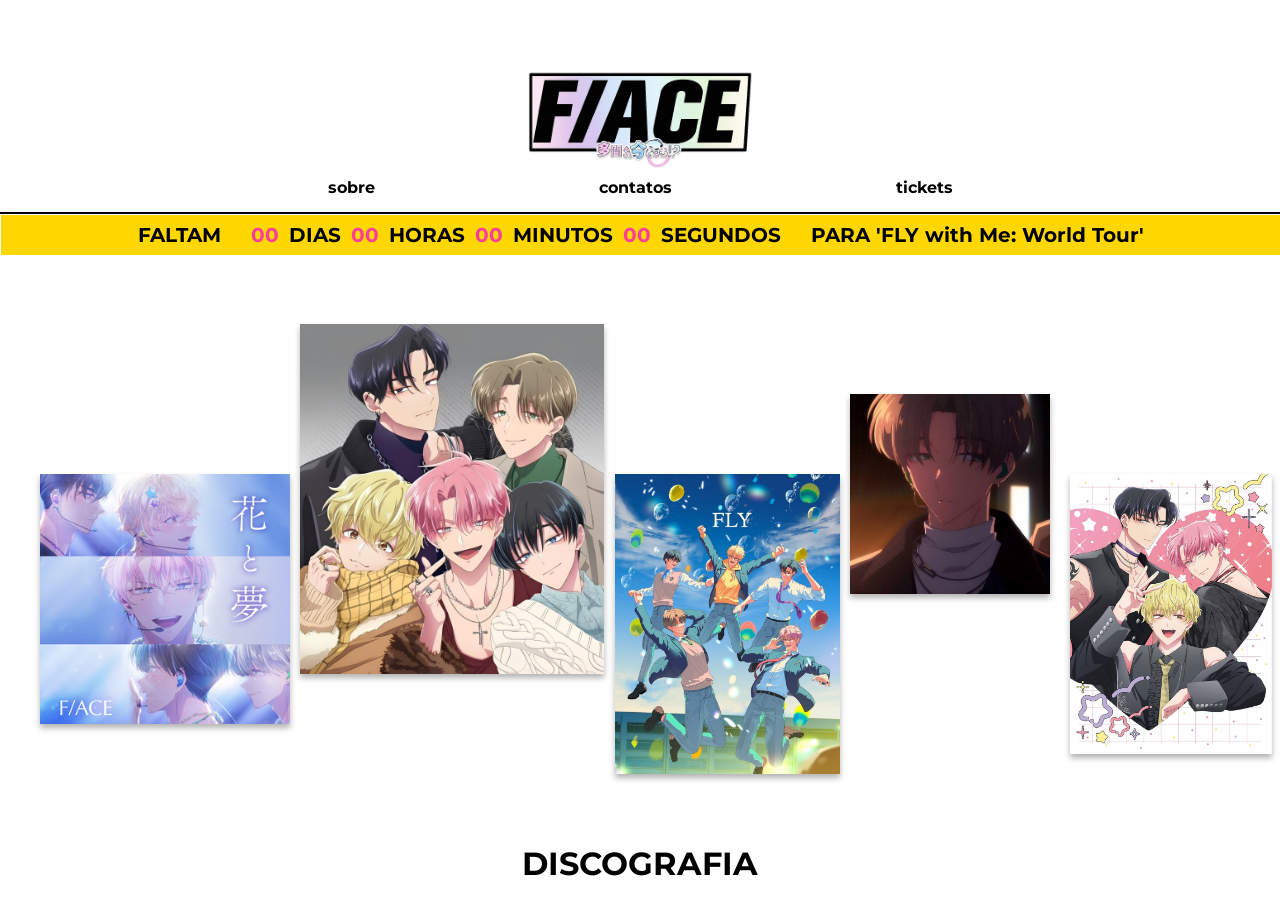
==== index.html @ 93c7182a "Add files via upload" ====
<!DOCTYPE html>
<html lang="pt-br">
<head>
    <meta charset="UTF-8">
    <meta name="viewport" content="width=device-width, initial-scale=1.0">
    <link rel="stylesheet" href="style.css">
    <link href="https://fonts.googleapis.com/css2?family=Montserrat:wght@700&display=swap" rel="stylesheet"> 
    <link rel="stylesheet" href="style.css">
    <link rel="stylesheet" href="projeto-contador/js.js">

    <title>Contador</title>
</head>
<body>
    <header class="header">
        <center>
            <img src="midias/facelogo.png" alt="" class="logo">
        </center>

        <div class="links">
          <center>
            <a href="#">sobre</a>
            <a href="#">contatos</a>
            <a href="#">tickets</a>
          </center>
        </div>   
    </header>
    
    <center>
    <div class="countdown"><!--contagem regressiva-->
        <h2 class="text-c">FALTAM</h2>
        <div class="horas">
            <h1 id="dias" class="numero">00</h1>
            <h2 class="text-c">DIAS</h2>

            <h1 id="horas" class="numero">00</h1>
            <h2 class="text-c">HORAS</h2>

            <h1  id="minutos" class="numero">00</h1>
            <h2 class="text-c">MINUTOS</h2>

            <h1 id="segundos" class="numero">00</h1>
            <h2 class="text-c">SEGUNDOS</h2>
                    
        </div>
        <h2 class="text-c">PARA   'FLY with Me: World Tour'</h2>

    </div><!--Final contagem regressiva-->
    </center>
    <br><br>
    <!--Banner-->
    <center>
    <div class="banner">
        <img src="midias/albumface.jpg" alt="membros face" class="img1"> 
        <img src="midias/facebanner.jpg" alt="membros face" class="img2"> 
        <img src="midias/keito4.jpeg" alt="membros face" class="img3"> 
        <img src="midias/fly.jpg" alt="membros face" class="img4"> 
        <img src="midias/banner2.jpg" alt="membros face" class="img5"> 
    </div> 
    </center>
  
    <!--fechamento banner-->
    
    <center><h1>DISCOGRAFIA</h1></center>
    <br><br>

    <script src="js.js"></script>
</body>
</html>
---- style.css ----
@import url('https://fonts.googleapis.com/css2?family=Montserrat:ital,wght@0,100..900;1,100..900&family=Nunito+Sans:ital,opsz,wght@0,6..12,200..1000;1,6..12,200..1000&family=Ubuntu:ital,wght@0,300;0,400;0,500;0,700;1,300;1,400;1,500;1,700&display=swap');
@keyframes fadeIn {
  from {
    opacity: 0;
    transform: translateY(20px); /* Optional: Starts slightly lower for a subtle lift effect */
  }
  to {
    opacity: 1;
    transform: translateY(0);    /* Moves back to its normal position */
  }
}

*{
    margin: 0px;
  
}

body{
    font-family: montserrat;
}
/*começo cabeçalho*/

header{
    display: flex;
    flex-direction:column;
    justify-self: center;
    text-align: center;
    border-bottom: 2px solid black;
    padding-bottom: 15px;
    margin-top: 50px;
}
.logo{
    width: 225px;
    height: auto;
    margin-top: 20px;
}
.links{
   display: flexbox;
   flex-direction: row;
}
a{
    color: black;
    text-decoration: none;
    font-family: 'Montserrat';
    font-weight: bold;
    text-align: center;
    margin: 110px;
    transition: 0.3s ease;

}
a:hover{
    color: gray;
}

/*final cabeçalho*/

/*Contagem regressiva*/

.countdown{
    width: 100%;
    height: 40px;
    display: flex;
    flex-direction:row;
    justify-content: center;
    margin: 1px;
    gap: 30px;
    background-color: #FFD700;
    align-items: center;
    font-family:montserrat;
    font-size: 10px;
}

.horas{
    display: flex;
    flex-direction: row;
    gap: 10px;
    align-items: center;
}

.text-c{
    font-size: 20px;
}
.numero{
    color:  rgb(253, 60, 156);
}

/*contagem regresiva final*/

/*img banner*/

.img1{
    width: auto;
    height: 250px;
    left: 40px;
    top: 180px;
    position: absolute;
    animation: fadeIn 1.0s ease-out forwards; 
    box-shadow: 0 4px 6px rgba(0, 0, 0, 0.3);
}

.img2{
    width:auto;
    height: 350px;
    position: absolute;
    left: 300px;
    top: 30px;
    animation: fadeIn 1.1s ease-out forwards; 
    box-shadow: 0 4px 6px rgba(0, 0, 0, 0.3);
}

.img3{
    width:auto;
    height: 200px;
    position: absolute;
    left: 850px;
    top: 100px;
    animation: fadeIn 1.2s ease-out forwards;
    box-shadow: 0 4px 6px rgba(0, 0, 0, 0.3); 
}

.img4{
    width: auto;
    height: 300px;
    left: 615px;
    top: 180px;
    position: absolute;
    animation: fadeIn 1.3s ease-out forwards; 
    box-shadow: 0 4px 6px rgba(0, 0, 0, 0.3);
}
.img5{
    width: auto;
    height: 280px;
    left: 1070px;
    top: 180px;
    position: absolute; 
    animation: fadeIn 1.4s ease-out forwards; 
    box-shadow: 0 4px 6px rgba(0, 0, 0, 0.3);   
}

.banner{
    display: flex;
    flex-direction: row;
    position: relative;
    height: 550px;
}

.organizar{
    display: flex;
    flex-direction: row;
    justify-content: space-between;
}

.musica{
    width: 5px;
    height: 90px;
}
---- style.css ----
@import url('https://fonts.googleapis.com/css2?family=Montserrat:ital,wght@0,100..900;1,100..900&family=Nunito+Sans:ital,opsz,wght@0,6..12,200..1000;1,6..12,200..1000&family=Ubuntu:ital,wght@0,300;0,400;0,500;0,700;1,300;1,400;1,500;1,700&display=swap');
@keyframes fadeIn {
  from {
    opacity: 0;
    transform: translateY(20px); /* Optional: Starts slightly lower for a subtle lift effect */
  }
  to {
    opacity: 1;
    transform: translateY(0);    /* Moves back to its normal position */
  }
}

*{
    margin: 0px;
  
}

body{
    font-family: montserrat;
}
/*começo cabeçalho*/

header{
    display: flex;
    flex-direction:column;
    justify-self: center;
    text-align: center;
    border-bottom: 2px solid black;
    padding-bottom: 15px;
    margin-top: 50px;
}
.logo{
    width: 225px;
    height: auto;
    margin-top: 20px;
}
.links{
   display: flexbox;
   flex-direction: row;
}
a{
    color: black;
    text-decoration: none;
    font-family: 'Montserrat';
    font-weight: bold;
    text-align: center;
    margin: 110px;
    transition: 0.3s ease;

}
a:hover{
    color: gray;
}

/*final cabeçalho*/

/*Contagem regressiva*/

.countdown{
    width: 100%;
    height: 40px;
    display: flex;
    flex-direction:row;
    justify-content: center;
    margin: 1px;
    gap: 30px;
    background-color: #FFD700;
    align-items: center;
    font-family:montserrat;
    font-size: 10px;
}

.horas{
    display: flex;
    flex-direction: row;
    gap: 10px;
    align-items: center;
}

.text-c{
    font-size: 20px;
}
.numero{
    color:  rgb(253, 60, 156);
}

/*contagem regresiva final*/

/*img banner*/

.img1{
    width: auto;
    height: 250px;
    left: 40px;
    top: 180px;
    position: absolute;
    animation: fadeIn 1.0s ease-out forwards; 
    box-shadow: 0 4px 6px rgba(0, 0, 0, 0.3);
}

.img2{
    width:auto;
    height: 350px;
    position: absolute;
    left: 300px;
    top: 30px;
    animation: fadeIn 1.1s ease-out forwards; 
    box-shadow: 0 4px 6px rgba(0, 0, 0, 0.3);
}

.img3{
    width:auto;
    height: 200px;
    position: absolute;
    left: 850px;
    top: 100px;
    animation: fadeIn 1.2s ease-out forwards;
    box-shadow: 0 4px 6px rgba(0, 0, 0, 0.3); 
}

.img4{
    width: auto;
    height: 300px;
    left: 615px;
    top: 180px;
    position: absolute;
    animation: fadeIn 1.3s ease-out forwards; 
    box-shadow: 0 4px 6px rgba(0, 0, 0, 0.3);
}
.img5{
    width: auto;
    height: 280px;
    left: 1070px;
    top: 180px;
    position: absolute; 
    animation: fadeIn 1.4s ease-out forwards; 
    box-shadow: 0 4px 6px rgba(0, 0, 0, 0.3);   
}

.banner{
    display: flex;
    flex-direction: row;
    position: relative;
    height: 550px;
}

.organizar{
    display: flex;
    flex-direction: row;
    justify-content: space-between;
}

.musica{
    width: 5px;
    height: 90px;
}
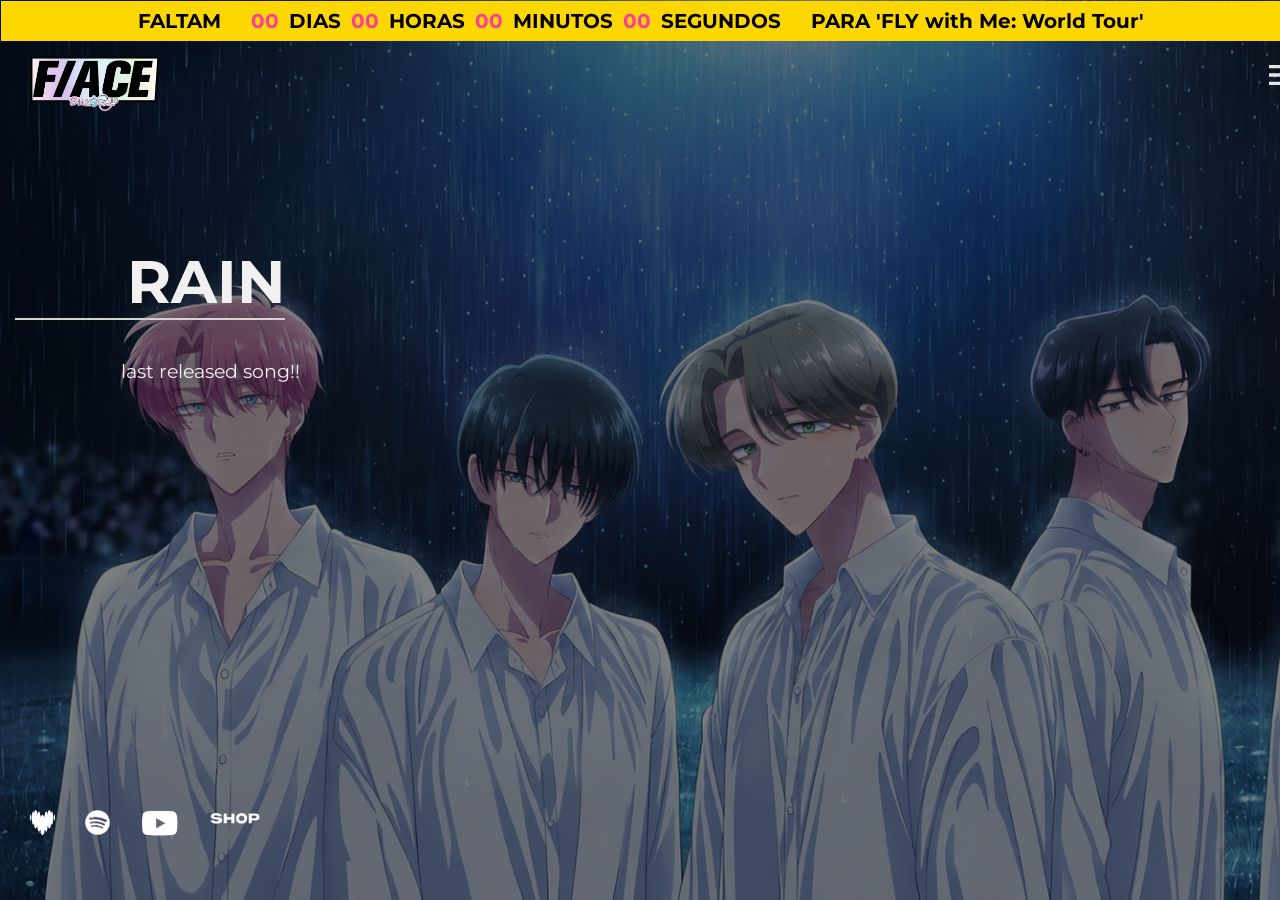
==== commit 68d25143: "Add files via upload" ====
--- a/index.html
+++ b/index.html
@@ -7,7 +7,6 @@
     <link href="https://fonts.googleapis.com/css2?family=Montserrat:wght@700&display=swap" rel="stylesheet"> 
     <link rel="stylesheet" href="style.css">
     <link rel="stylesheet" href="projeto-contador/js.js">
-
     <title>Contador</title>
 </head>
 <body>
@@ -16,17 +15,32 @@
             <img src="midias/facelogo.png" alt="" class="logo">
         </center>
 
-        <div class="links">
-          <center>
-            <a href="#">sobre</a>
-            <a href="#">contatos</a>
-            <a href="#">tickets</a>
-          </center>
-        </div>   
+        <div class="dropdown">
+  <!-- This text acts as the trigger instead of a button -->
+        <span class="dropdown-trigger"><svg xmlns="http://www.w3.org/2000/svg" height="40px" viewBox="0 -960 960 960" width="40px" fill="#e3e3e3"><path d="M120-240v-80h720v80H120Zm0-200v-80h720v80H120Zm0-200v-80h720v80H120Z"/></svg></span>
+  
+  <!-- This is the hidden menu that drops down -->
+        <div class="dropdown-content">
+        <a href="teste.html">sobre</a>
+        <a href="#">contatos</a>
+        <a href="#">tickets</a>
+        </div>
+        </div>  
     </header>
+
+    <div class="titulobanner">
+    <h1 style="font-size: 60px; border-bottom: 2px solid lightgrey; margin: 15px;">RAIN</h1><br>
+    <p>last released song!!</p>  <br><br><br><br>
+    
+    <iframe data-testid="embed-iframe" style="border-radius:12px" src="https://open.spotify.com/embed/album/7JrLf8N9KnwQHe5RoBuX3x?utm_source=generator&si=c2027f2e06214bd1" width="100%" height="152" frameBorder="0" allowfullscreen="" allow="autoplay; clipboard-write; encrypted-media; fullscreen; picture-in-picture" loading="lazy"></iframe>
+    </div>
+
     
     <center>
-    <div class="countdown"><!--contagem regressiva-->
+
+    <a href="teste.html">
+        
+    <div class="countdown"><!--contagem regressiva e Footer-->
         <h2 class="text-c">FALTAM</h2>
         <div class="horas">
             <h1 id="dias" class="numero">00</h1>
@@ -45,22 +59,24 @@
         <h2 class="text-c">PARA   'FLY with Me: World Tour'</h2>
 
     </div><!--Final contagem regressiva-->
+
+    <div class="linksexternos">
+        <a href="https://link.deezer.com/s/34ojo2wedE40hOWYB8AWT">
+            <img src="midias/logos/Heart icon.png" alt="" style="width: 25px; height: 25px;">
+        </a>
+        <a href="https://open.spotify.com/intl-pt/artist/2Q2n3SjKioZBzV7Tp3CPfl?si=kHc4xykWRMKUMZ3C1ooSoQ">
+            <img src="midias/logos/spotfy.png" alt="" style="width: 25px; height: 25px;">
+        </a>
+        <a href="https://www.youtube.com/@Tamon_anime">
+            <img src="midias/logos/youtube.png" alt="" style="width: 40px; height: auto;">
+        </a>
+        <a href="https://tamon-anime.com">
+            <img src="midias/logos/site.png" alt="" style="width: 50px; height: auto;"></a>
+
+    </div>
+
+    </a>
     </center>
-    <br><br>
-    <!--Banner-->
-    <center>
-    <div class="banner">
-        <img src="midias/albumface.jpg" alt="membros face" class="img1"> 
-        <img src="midias/facebanner.jpg" alt="membros face" class="img2"> 
-        <img src="midias/keito4.jpeg" alt="membros face" class="img3"> 
-        <img src="midias/fly.jpg" alt="membros face" class="img4"> 
-        <img src="midias/banner2.jpg" alt="membros face" class="img5"> 
-    </div> 
-    </center>
-  
-    <!--fechamento banner-->
-    
-    <center><h1>DISCOGRAFIA</h1></center>
     <br><br>
 
     <script src="js.js"></script>
--- a/style.css
+++ b/style.css
@@ -12,45 +12,73 @@
 
 *{
     margin: 0px;
+    padding: 0%;
   
 }
 
 body{
     font-family: montserrat;
+    background-image:linear-gradient(rgba(0, 0, 0, 0.5), rgba(0, 0, 0, 0.5)), url(./midias/imagbannerDEFINITIVA.png);
+    background-repeat: no-repeat;
+    background-size: cover;
+    background-attachment: fixed;
 }
 /*começo cabeçalho*/
 
 header{
     display: flex;
-    flex-direction:column;
-    justify-self: center;
-    text-align: center;
-    border-bottom: 2px solid black;
-    padding-bottom: 15px;
-    margin-top: 50px;
+    position: fixed;
+    top: 55px;
+    gap: 460%;
 }
 .logo{
-    width: 225px;
+    width: 130px;
     height: auto;
-    margin-top: 20px;
+    margin-left: 30px;
 }
-.links{
-   display: flexbox;
-   flex-direction: row;
-}
-a{
-    color: black;
-    text-decoration: none;
-    font-family: 'Montserrat';
-    font-weight: bold;
-    text-align: center;
-    margin: 110px;
-    transition: 0.3s ease;
+
+/* The box wrapping the trigger and the menu */
+.dropdown {
+  position: relative;
+  display: inline-block;
+  margin-right: 40px;
 
 }
-a:hover{
-    color: gray;
+
+
+.dropdown-trigger {
+  color: #333;
+  font-size: 30px;
+  cursor: pointer;
 }
+
+.dropdown-content {
+  display: none;
+  position: absolute;
+  margin: 10px;
+  right: 0px;
+  background-color: #f9f9f9;
+  min-width: 100px;
+  box-shadow: 0px 8px 16px rgba(0, 0, 0, 0.2);
+  z-index: 1;
+}
+
+
+.dropdown-content a {
+  color: black;
+  margin: 5px;
+  padding: 12px 16px;
+  text-decoration: none;
+  display: block;
+}
+
+.dropdown-content a:hover {
+  background-color: #f1f1f1;
+}
+.dropdown:hover .dropdown-content {
+  display: block;
+}
+
 
 /*final cabeçalho*/
 
@@ -68,6 +96,8 @@
     align-items: center;
     font-family:montserrat;
     font-size: 10px;
+    top: 0%;
+    position: fixed;
 }
 
 .horas{
@@ -79,6 +109,7 @@
 
 .text-c{
     font-size: 20px;
+    color: black;
 }
 .numero{
     color:  rgb(253, 60, 156);
@@ -86,71 +117,29 @@
 
 /*contagem regresiva final*/
 
-/*img banner*/
+/*banner*/
+.titulobanner{
+    display: flex;
+    position: absolute;
+    flex-direction: column;
+    justify-self: end;
+    font-size: larger;
+    color: #f1f1f1;
+    margin-top: 18%;
+    margin-right: 30px;
+    text-align: right;
+}
+/*fimbanner*/
 
-.img1{
-    width: auto;
-    height: 250px;
-    left: 40px;
-    top: 180px;
+/*links externos*/
+
+.linksexternos{
     position: absolute;
-    animation: fadeIn 1.0s ease-out forwards; 
-    box-shadow: 0 4px 6px rgba(0, 0, 0, 0.3);
+    top: 90%;
+    display: flex;
+    flex-direction: row;
+    justify-self: left;
+    gap: 30px;
 }
 
-.img2{
-    width:auto;
-    height: 350px;
-    position: absolute;
-    left: 300px;
-    top: 30px;
-    animation: fadeIn 1.1s ease-out forwards; 
-    box-shadow: 0 4px 6px rgba(0, 0, 0, 0.3);
-}
 
-.img3{
-    width:auto;
-    height: 200px;
-    position: absolute;
-    left: 850px;
-    top: 100px;
-    animation: fadeIn 1.2s ease-out forwards;
-    box-shadow: 0 4px 6px rgba(0, 0, 0, 0.3); 
-}
-
-.img4{
-    width: auto;
-    height: 300px;
-    left: 615px;
-    top: 180px;
-    position: absolute;
-    animation: fadeIn 1.3s ease-out forwards; 
-    box-shadow: 0 4px 6px rgba(0, 0, 0, 0.3);
-}
-.img5{
-    width: auto;
-    height: 280px;
-    left: 1070px;
-    top: 180px;
-    position: absolute; 
-    animation: fadeIn 1.4s ease-out forwards; 
-    box-shadow: 0 4px 6px rgba(0, 0, 0, 0.3);   
-}
-
-.banner{
-    display: flex;
-    flex-direction: row;
-    position: relative;
-    height: 550px;
-}
-
-.organizar{
-    display: flex;
-    flex-direction: row;
-    justify-content: space-between;
-}
-
-.musica{
-    width: 5px;
-    height: 90px;
-}
--- a/style.css
+++ b/style.css
@@ -12,45 +12,73 @@
 
 *{
     margin: 0px;
+    padding: 0%;
   
 }
 
 body{
     font-family: montserrat;
+    background-image:linear-gradient(rgba(0, 0, 0, 0.5), rgba(0, 0, 0, 0.5)), url(./midias/imagbannerDEFINITIVA.png);
+    background-repeat: no-repeat;
+    background-size: cover;
+    background-attachment: fixed;
 }
 /*começo cabeçalho*/
 
 header{
     display: flex;
-    flex-direction:column;
-    justify-self: center;
-    text-align: center;
-    border-bottom: 2px solid black;
-    padding-bottom: 15px;
-    margin-top: 50px;
+    position: fixed;
+    top: 55px;
+    gap: 460%;
 }
 .logo{
-    width: 225px;
+    width: 130px;
     height: auto;
-    margin-top: 20px;
+    margin-left: 30px;
 }
-.links{
-   display: flexbox;
-   flex-direction: row;
-}
-a{
-    color: black;
-    text-decoration: none;
-    font-family: 'Montserrat';
-    font-weight: bold;
-    text-align: center;
-    margin: 110px;
-    transition: 0.3s ease;
+
+/* The box wrapping the trigger and the menu */
+.dropdown {
+  position: relative;
+  display: inline-block;
+  margin-right: 40px;
 
 }
-a:hover{
-    color: gray;
+
+
+.dropdown-trigger {
+  color: #333;
+  font-size: 30px;
+  cursor: pointer;
 }
+
+.dropdown-content {
+  display: none;
+  position: absolute;
+  margin: 10px;
+  right: 0px;
+  background-color: #f9f9f9;
+  min-width: 100px;
+  box-shadow: 0px 8px 16px rgba(0, 0, 0, 0.2);
+  z-index: 1;
+}
+
+
+.dropdown-content a {
+  color: black;
+  margin: 5px;
+  padding: 12px 16px;
+  text-decoration: none;
+  display: block;
+}
+
+.dropdown-content a:hover {
+  background-color: #f1f1f1;
+}
+.dropdown:hover .dropdown-content {
+  display: block;
+}
+
 
 /*final cabeçalho*/
 
@@ -68,6 +96,8 @@
     align-items: center;
     font-family:montserrat;
     font-size: 10px;
+    top: 0%;
+    position: fixed;
 }
 
 .horas{
@@ -79,6 +109,7 @@
 
 .text-c{
     font-size: 20px;
+    color: black;
 }
 .numero{
     color:  rgb(253, 60, 156);
@@ -86,71 +117,29 @@
 
 /*contagem regresiva final*/
 
-/*img banner*/
+/*banner*/
+.titulobanner{
+    display: flex;
+    position: absolute;
+    flex-direction: column;
+    justify-self: end;
+    font-size: larger;
+    color: #f1f1f1;
+    margin-top: 18%;
+    margin-right: 30px;
+    text-align: right;
+}
+/*fimbanner*/
 
-.img1{
-    width: auto;
-    height: 250px;
-    left: 40px;
-    top: 180px;
+/*links externos*/
+
+.linksexternos{
     position: absolute;
-    animation: fadeIn 1.0s ease-out forwards; 
-    box-shadow: 0 4px 6px rgba(0, 0, 0, 0.3);
+    top: 90%;
+    display: flex;
+    flex-direction: row;
+    justify-self: left;
+    gap: 30px;
 }
 
-.img2{
-    width:auto;
-    height: 350px;
-    position: absolute;
-    left: 300px;
-    top: 30px;
-    animation: fadeIn 1.1s ease-out forwards; 
-    box-shadow: 0 4px 6px rgba(0, 0, 0, 0.3);
-}
 
-.img3{
-    width:auto;
-    height: 200px;
-    position: absolute;
-    left: 850px;
-    top: 100px;
-    animation: fadeIn 1.2s ease-out forwards;
-    box-shadow: 0 4px 6px rgba(0, 0, 0, 0.3); 
-}
-
-.img4{
-    width: auto;
-    height: 300px;
-    left: 615px;
-    top: 180px;
-    position: absolute;
-    animation: fadeIn 1.3s ease-out forwards; 
-    box-shadow: 0 4px 6px rgba(0, 0, 0, 0.3);
-}
-.img5{
-    width: auto;
-    height: 280px;
-    left: 1070px;
-    top: 180px;
-    position: absolute; 
-    animation: fadeIn 1.4s ease-out forwards; 
-    box-shadow: 0 4px 6px rgba(0, 0, 0, 0.3);   
-}
-
-.banner{
-    display: flex;
-    flex-direction: row;
-    position: relative;
-    height: 550px;
-}
-
-.organizar{
-    display: flex;
-    flex-direction: row;
-    justify-content: space-between;
-}
-
-.musica{
-    width: 5px;
-    height: 90px;
-}
